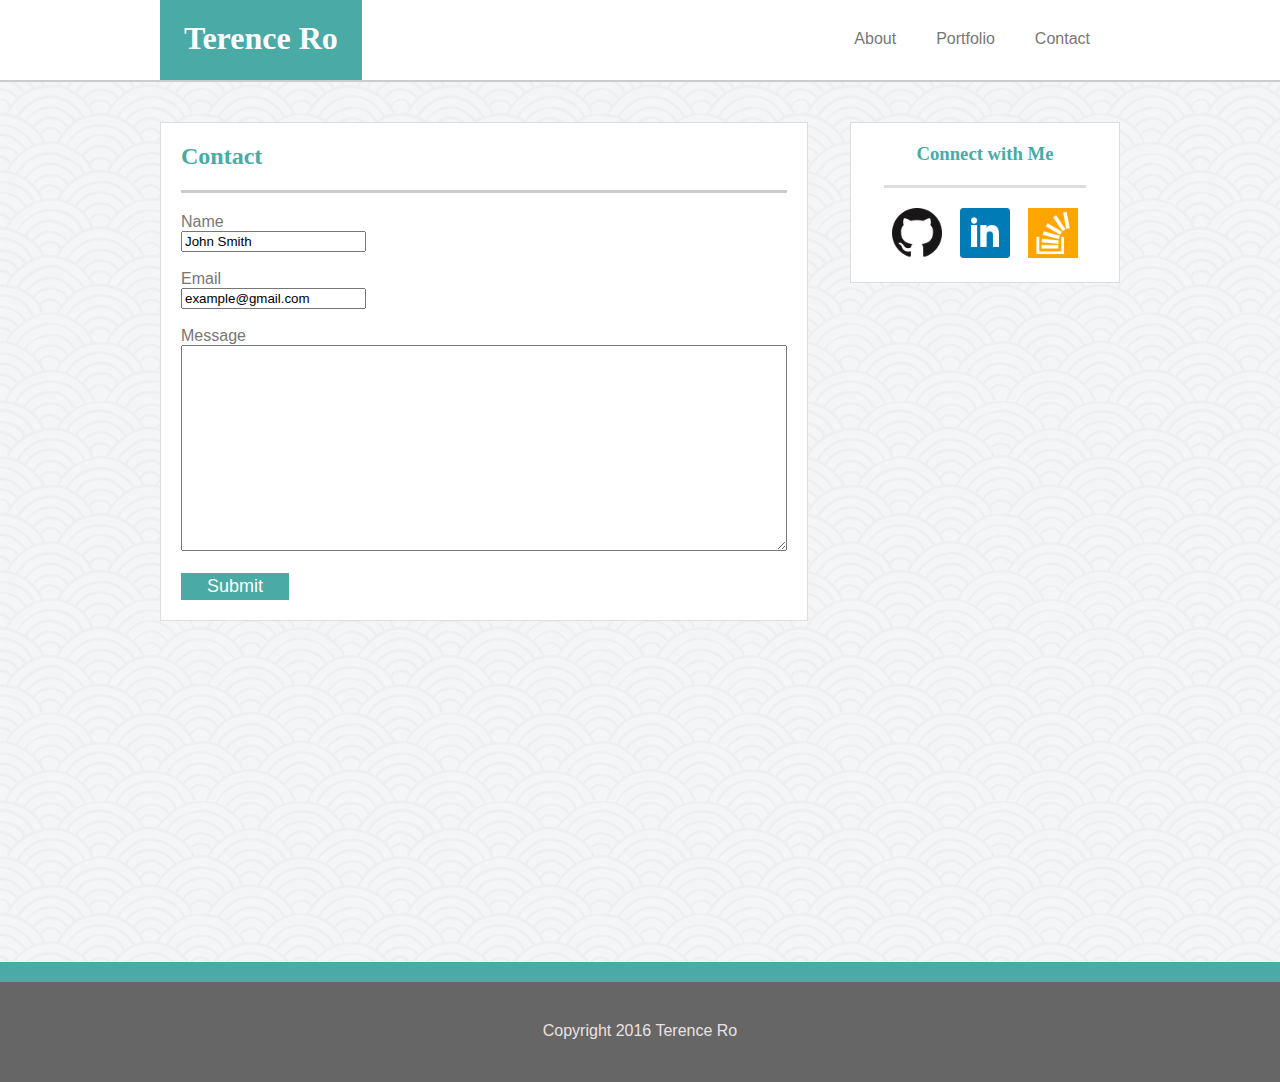
==== contact.html @ e789fdf7 "homework upload" ====
<!DOCTYPE html>
<html lang="en">
	<head>
		<meta charset="utf-8">
		<title>Terence's Portfolio</title>
		<link rel="stylesheet" href="assets/css/style.css">
		<link rel="stylesheet" href="assets/css/contact_style.css">

	</head>

<body>
		<div class="heading"> <!-- div for the heading/nav section to make block level element with white background -->	
			<header>
				<div class="headingWrapper"> <!-- applied 960px width to align with main section -->

					<h1>Terence Ro</h1>
				
					<nav class="navLinks">
						<ul>
							<li><a href="index.html">About</a></li>
							<li><a href="portfolio.html">Portfolio</a></li>
							<li><a href="contact.html">Contact</a></li>
						</ul>
					</nav>
				</div>
			</header>
		</div>	
		
	<div class="wrapper"> <!-- needed for the sticky footer; width is set to 960px -->
		<div class="mainSection"> <!-- div is 650px wide -->

			<h2>Contact</h2>

			<form class="contactForm">
				<label for="getName">Name</label>
				<p></p>
				<input id="getName" type="text" value="John Smith">
				<br>
				<br>
				<label for="getEmail">Email</label>
				<p></p>
				<input id="getEmail" type="text" value="example@gmail.com">
				<br>
				<br>
				<label for="getComments">Message</label>
				<p></p>
				<textarea id="getComments"></textarea>
				<br>
				<br>
				<button>Submit</button>
			</form>

		</div> <!-- end div that is 650px wide -->

		
			<aside class="sideBar"> <!-- aside is 270px wide -->
				<h3>Connect with Me</h3>
				<div class="iconImages">
					<img src="assets/images/github.png" class="icon" alt="github icon" width="50" height="50">
					<img src="assets/images/square-linkedin.png" class="icon" alt="linkedin icon" width="50" height="50">
					<img src="assets/images/stackoverflow.png" class="icon" alt="stackoverflow icon" width="50" height="50">
				</div>
			</aside> <!-- end aside that is 270px wide-->
		
		
		<div class="push"></div> <!-- hidden field to "push" footer and prevent overlap; do not write any text-->
	</div>	<!-- end the "wrapper" needed for sticky footer -->

	<div class="footer">	
		<footer>
		<!-- need to put in copyright symbol -->
			<p>Copyright 2016 Terence Ro</p>
		</footer>
	</div>
</body>
</html>
---- assets/css/style.css ----
body {
	font-family: Arial, 'Helvetica Neue', Helvetica, sans-serif;
	color: #777777;
	background-image: url("../images/seigaiha.png");

}
.wrapper{
	max-width: 960px;
	/* margin width is set to {0 auto -100px} to center the box in sticky footer properties at bottom */
}

/* top navigation properties */
.navLinks {
	float: right;
	padding: 10px;
}

.navLinks a {
	text-decoration: none;
	color: #777777;
}

.navLinks a:link {
	color: #777777;
}

.navLinks a:visited {
	color: none;
}  

.navLinks a:hover {
	color: #4aaaa5;
}

.navLinks a:focus {
	color: #666666;
} 

.navLinks a:active {
	color: #4aaaa5;
}

ul {
	list-style-type: none; /* takes bullets off */
	display: inline-flex; /* makes list of links horizontal */
}

ul li {
	padding: 20px;
}

/*heading properties*/

.headingWrapper {
	top: 0px;
	position: relative;
	height: 40px;
	width: 960px;
	margin: 0 auto 0 auto;
	height: 80px;
}

h1, h2, h3 {
	font-family: Georgia, Times, 'Times New Roman', serif;
	color: #4aaaa5;
}

h1 {
	background-color: #4aaaa5;
	color: white;
	width: 200px;
	padding: 5px;
	display: inline;
	position: relative;
	top: 20px;
	padding: 24px;
}

.mainSection h2 {
	border-bottom: #cccccc solid 3px;
	padding-bottom: 20px;
}

.heading{
	background: white;
	border-bottom: #cccccc solid 2px;
}

/* main section stylings */
.mainSection {
	max-width: 650px;
	float: left;
	padding: 20px;
	display: inline-block;
	background-color: #ffffff;
	box-sizing: border-box;
	position: relative;
	top: 40px;
	border: #dddddd solid 1px;
}

.profilePic {
	padding: 20px 20px 20px 0px;
	float: left;

}

.mainSection h3 {
	padding-top: 20px;
}

/*sidebar*/
.sideBar {
	width: 270px;
	padding: 0px 33px 0px;
	float: right;
	display: inline-block;
	background-color: #ffffff;
	box-sizing: border-box;
	position: relative;
	top: 40px;
	border: #dddddd solid 1px;
}

.iconImages {
	text-align: center;
}

.icon {
	padding: 20px 7px;
}

.sideBar h3 {
	text-align: center;
	border-bottom: #dddddd solid 3px;
	padding: 20px;
}

/*footer properties, sticky footer*/
* {
	margin: 0;
}
html, body {
	height: 100%;
}
.wrapper {
	min-height: 100%;
	height: auto !important; /* This line and the next line are not necessary unless you need IE6 support */
	height: 100%;
	margin: 0 auto -100px; /* the bottom margin is the negative value of the footer's height */
}
.footer, .push {
	height: 100px; /* .push must be the same height as .footer */
	clear: both;
	text-align: center;
	margin-top: 80px;
}

.footer {
	background-color: #666666;
	border-top: #4aaaa5 solid 20px;
}

.footer p {
	padding: 40px 0px 0px;
	color: #ece1e1;
}
---- assets/css/contact_style.css ----
textarea {
	width: 600px;
	height: 200px;
}

.mainSection button {
	background-color: #4aaaa5;
	border: none;
	width: 6em;
	height: 1.5em;
	font-family: Arial, 'Helvetica Neue', Helvetica, sans-serif;
	color: white;
	font-size: large;
}

.mainSection form {
	padding-top: 20px;
}
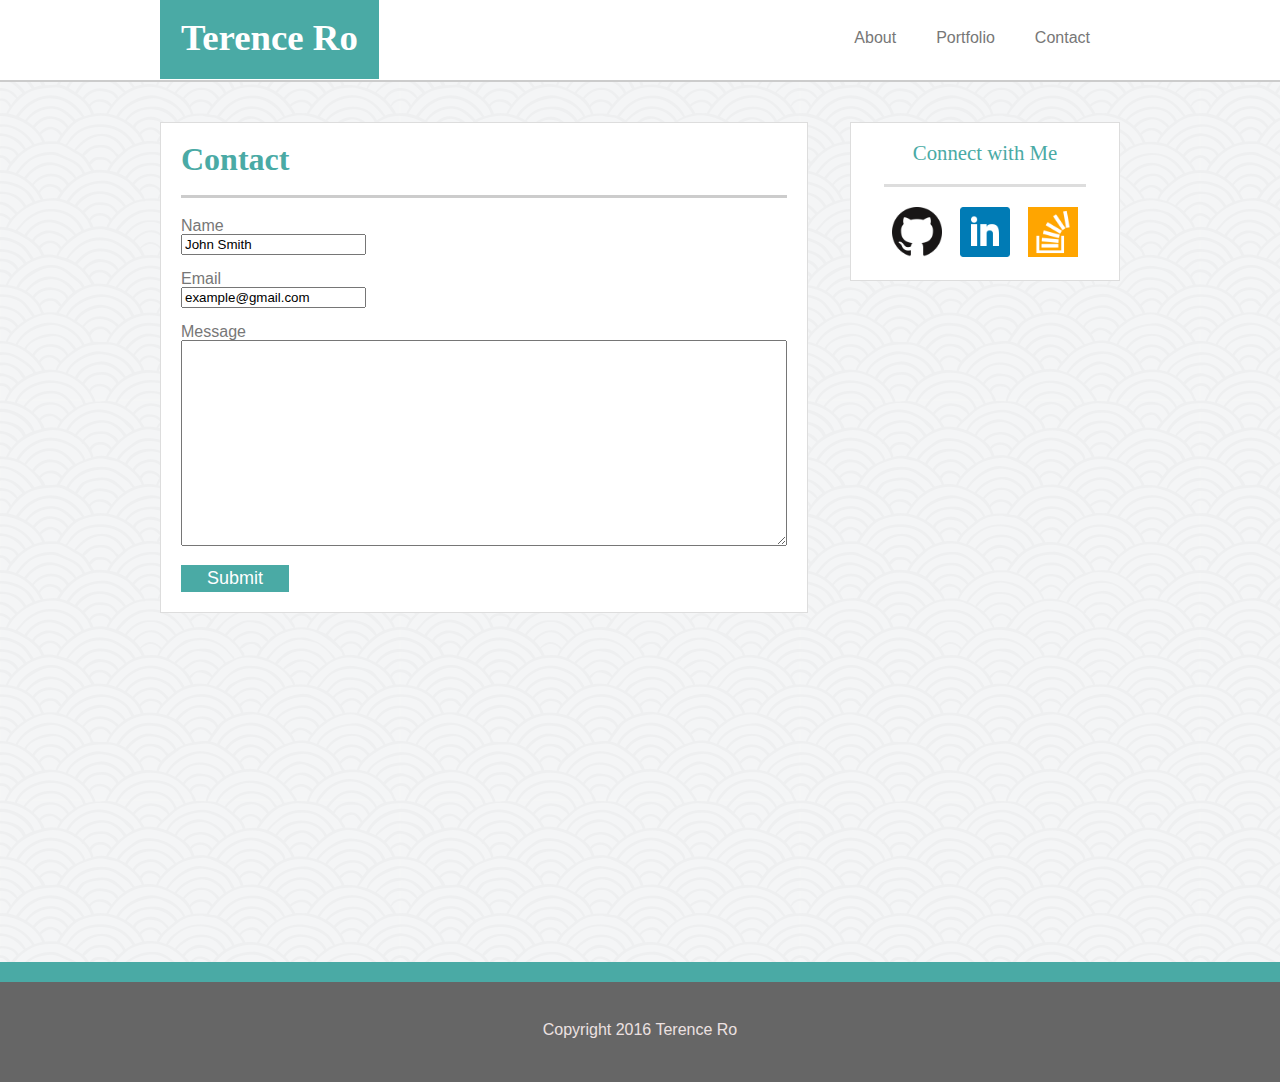
==== commit f7cb454c: "added reset css and adjusted other css files to accomodate" ====
--- a/contact.html
+++ b/contact.html
@@ -3,6 +3,7 @@
 	<head>
 		<meta charset="utf-8">
 		<title>Terence's Portfolio</title>
+		<link rel="stylesheet" type="text/css" href="assets/css/reset.css">
 		<link rel="stylesheet" href="assets/css/style.css">
 		<link rel="stylesheet" href="assets/css/contact_style.css">
 
--- a/assets/css/style.css
+++ b/assets/css/style.css
@@ -1,8 +1,23 @@
 body {
 	font-family: Arial, 'Helvetica Neue', Helvetica, sans-serif;
+	font-size: 1em;
 	color: #777777;
 	background-image: url("../images/seigaiha.png");
+}
 
+body h1 {
+	font-size: 2.3em;
+	font-weight: bolder;
+}
+
+body h2 {
+	font-size: 2em;
+	font-weight: bold; 
+}
+
+body h3 {
+	font-size: 1.3em;
+	font-weight: 500;
 }
 .wrapper{
 	max-width: 960px;
@@ -73,7 +88,7 @@
 	display: inline;
 	position: relative;
 	top: 20px;
-	padding: 24px;
+	padding: 21px;
 }
 
 .mainSection h2 {
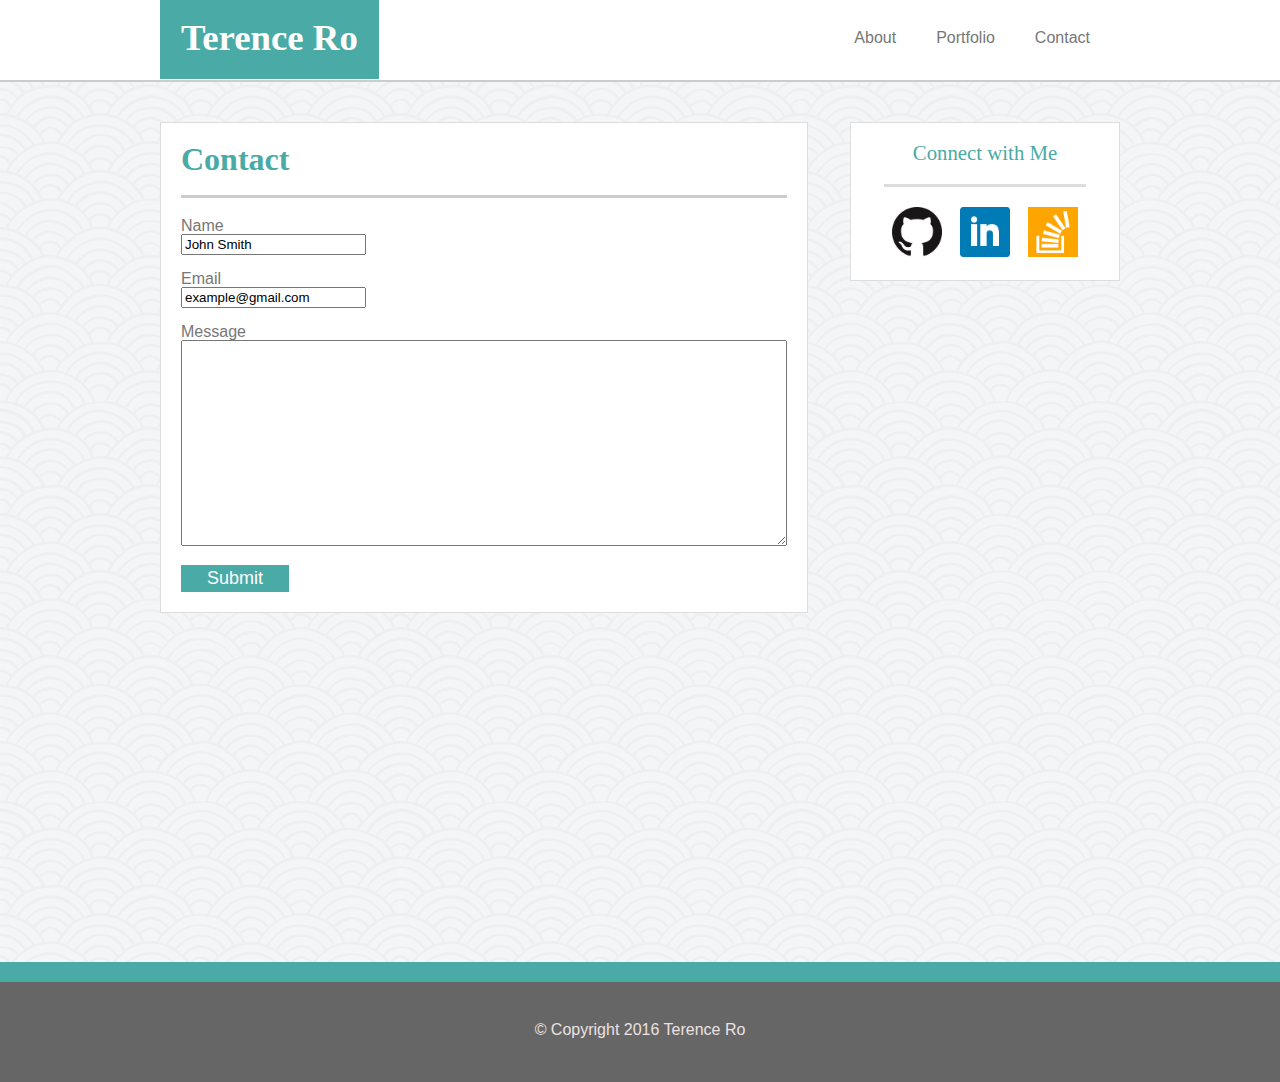
==== commit 49076600: "update footer content to include copyright symbol, included links to contact aside" ====
--- a/contact.html
+++ b/contact.html
@@ -57,9 +57,9 @@
 			<aside class="sideBar"> <!-- aside is 270px wide -->
 				<h3>Connect with Me</h3>
 				<div class="iconImages">
-					<img src="assets/images/github.png" class="icon" alt="github icon" width="50" height="50">
-					<img src="assets/images/square-linkedin.png" class="icon" alt="linkedin icon" width="50" height="50">
-					<img src="assets/images/stackoverflow.png" class="icon" alt="stackoverflow icon" width="50" height="50">
+					<a href="https://github.com/"><img src="assets/images/github.png" class="icon" alt="github icon" width="50" height="50"></a>
+					<a href="https://www.linkedin.com/"><img src="assets/images/square-linkedin.png" class="icon" alt="linkedin icon" width="50" height="50"></a>
+					<a href="http://stackoverflow.com"><img src="assets/images/stackoverflow.png" class="icon" alt="stackoverflow icon" width="50" height="50"></a>
 				</div>
 			</aside> <!-- end aside that is 270px wide-->
 		
@@ -70,7 +70,7 @@
 	<div class="footer">	
 		<footer>
 		<!-- need to put in copyright symbol -->
-			<p>Copyright 2016 Terence Ro</p>
+			<p>&copy; Copyright 2016 Terence Ro</p>
 		</footer>
 	</div>
 </body>
